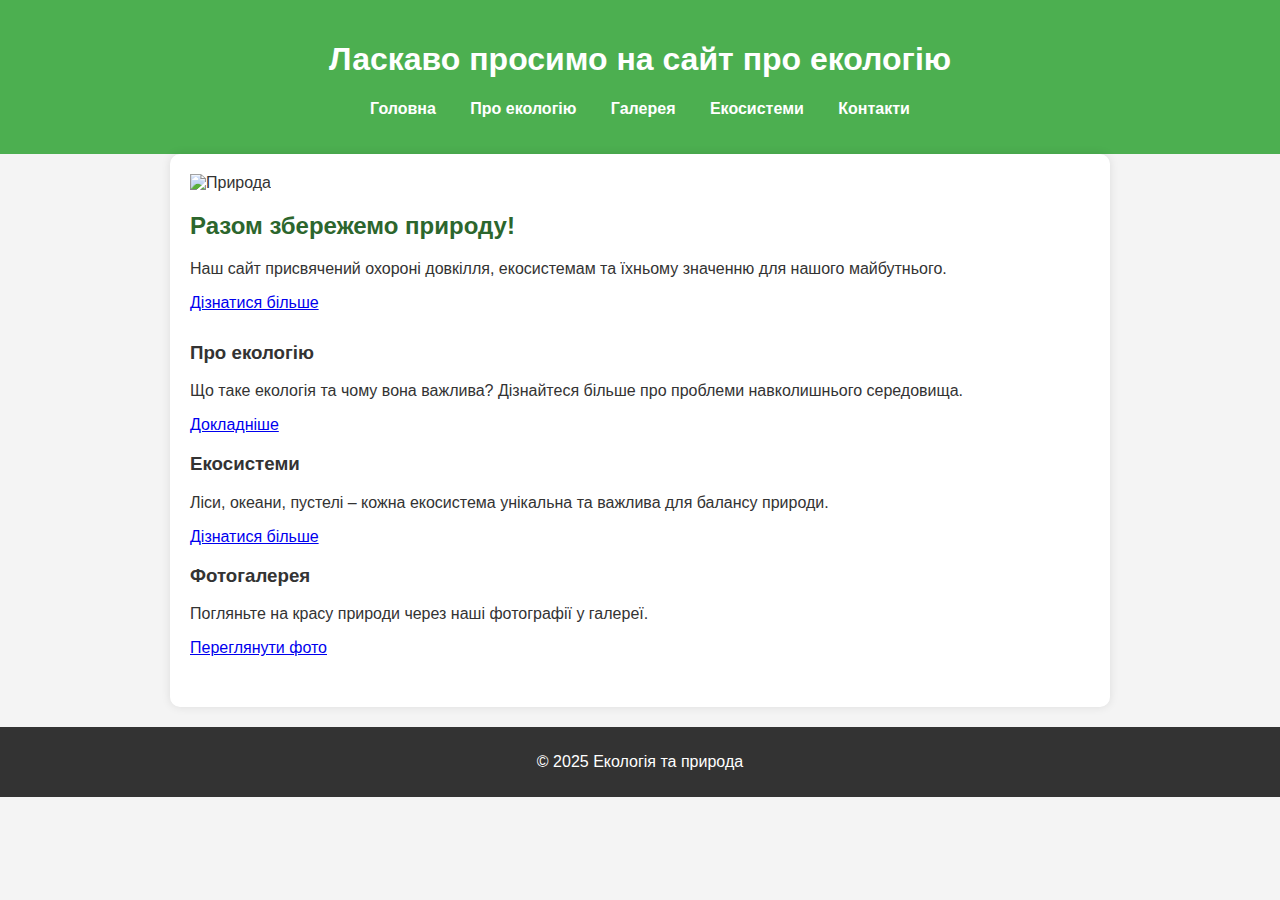
==== index.html @ 56079e5f "WEB" ====
﻿<!DOCTYPE html>
<html lang="uk">
<head>
    <meta charset="UTF-8">
    <meta name="viewport" content="width=device-width, initial-scale=1.0">
    <title>Екологія та природа</title>
    <link rel="stylesheet" href="styles/style.css">
</head>
<body>
    <header>
        <h1>Ласкаво просимо на сайт про екологію</h1>
        <nav>
            <ul>
                <li><a href="index.html">Головна</a></li>
                <li><a href="about.html">Про екологію</a></li>
                <li><a href="gallery.html">Галерея</a></li>
                <li><a href="ecosystems.html">Екосистеми</a></li>
                <li><a href="contact.html">Контакти</a></li>
            </ul>
        </nav>
    </header>

    <main>
        <section class="hero">
            <img src="images/nature-main.jpg" alt="Природа">
            <div class="hero-text">
                <h2>Разом збережемо природу!</h2>
                <p>Наш сайт присвячений охороні довкілля, екосистемам та їхньому значенню для нашого майбутнього.</p>
                <a href="about.html" class="btn">Дізнатися більше</a>
            </div>
        </section>

        <section class="features">
            <div class="feature">
                <h3>Про екологію</h3>
                <p>Що таке екологія та чому вона важлива? Дізнайтеся більше про проблеми навколишнього середовища.</p>
                <a href="about.html">Докладніше</a>
            </div>
            <div class="feature">
                <h3>Екосистеми</h3>
                <p>Ліси, океани, пустелі – кожна екосистема унікальна та важлива для балансу природи.</p>
                <a href="ecosystems.html">Дізнатися більше</a>
            </div>
            <div class="feature">
                <h3>Фотогалерея</h3>
                <p>Погляньте на красу природи через наші фотографії у галереї.</p>
                <a href="gallery.html">Переглянути фото</a>
            </div>
        </section>
    </main>

    <footer>
        <p>© 2025 Екологія та природа</a></p>
    </footer>
</body>
</html>
---- styles/style.css ----
﻿body {
    font-family: Arial, sans-serif;
    margin: 0;
    padding: 0;
    background-color: #f4f4f4;
    color: #333;
}

header {
    background: #4CAF50;
    color: white;
    padding: 20px;
    text-align: center;
}

nav ul {
    list-style: none;
    padding: 0;
}

    nav ul li {
        display: inline;
        margin: 0 15px;
    }

        nav ul li a {
            text-decoration: none;
            color: white;
            font-weight: bold;
        }

main {
    padding: 20px;
    max-width: 900px;
    margin: 0 auto;
    background: white;
    border-radius: 10px;
    box-shadow: 0px 0px 10px rgba(0, 0, 0, 0.1);
}

/* Галерея */
.gallery {
    display: flex;
    flex-wrap: wrap;
    gap: 15px;
    justify-content: center;
    margin-top: 20px;
}

.gallery-item {
    width: 30%;
    text-align: center;
}

    .gallery-item img {
        width: 100%;
        height: auto;
        border-radius: 10px;
        box-shadow: 0 0 10px rgba(0, 0, 0, 0.2);
        transition: transform 0.3s ease;
        cursor: pointer;
    }

        .gallery-item img:hover {
            transform: scale(1.05);
        }

.lightbox {
    display: none;
    position: fixed;
    top: 0;
    left: 0;
    width: 100%;
    height: 100%;
    background: rgba(0, 0, 0, 0.8);
    justify-content: center;
    align-items: center;
}

    .lightbox img {
        max-width: 90%;
        max-height: 90%;
        border-radius: 10px;
    }

section {
    margin-bottom: 30px;
}

h2 {
    color: #2c662d;
}

.contacts {
    display: flex;
    flex-wrap: wrap;
    gap: 20px;
    justify-content: center;
    margin-top: 20px;
}

.person {
    background: #f8f8f8;
    padding: 15px;
    border-radius: 10px;
    text-align: center;
    width: 250px;
    box-shadow: 0 0 10px rgba(0, 0, 0, 0.1);
}

    .person img {
        width: 100px;
        height: 100px;
        border-radius: 50%;
        margin-bottom: 10px;
    }

    .person h3 {
        margin: 10px 0 5px;
    }

    .person p {
        font-size: 14px;
        color: #555;
    }

form {
    display: flex;
    flex-direction: column;
    gap: 10px;
    max-width: 400px;
    margin: 0 auto;
}

input, textarea, button {
    padding: 10px;
    border: 1px solid #ccc;
    border-radius: 5px;
    font-size: 16px;
}

textarea {
    height: 100px;
    resize: vertical;
}

button {
    background: #4CAF50;
    color: white;
    border: none;
    cursor: pointer;
    font-weight: bold;
}

    button:hover {
        background: #45a049;
    }

footer {
    text-align: center;
    padding: 10px;
    background: #333;
    color: white;
    margin-top: 20px;
}

@media (max-width: 768px) {
    .gallery img {
        width: 45%;
    }

    .contacts {
        flex-direction: column;
        align-items: center;
    }

    .person {
        width: 90%;
    }
}

@media (max-width: 480px) {
    .gallery img {
        width: 100%;
    }
}
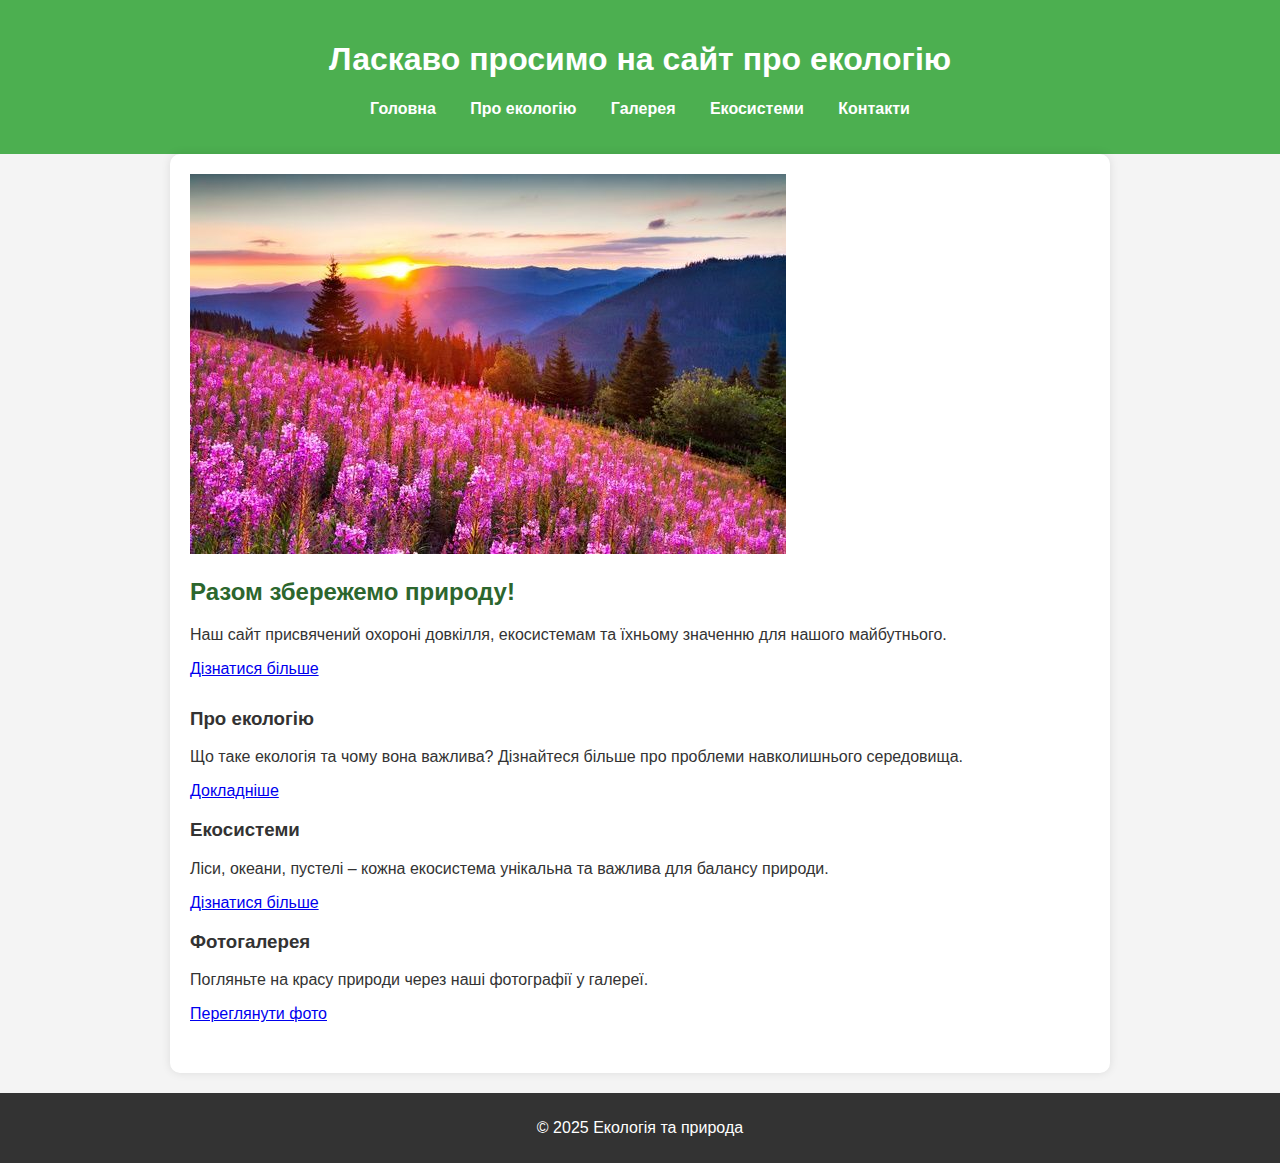
==== commit b4f3f1f8: "WEB" ====
--- a/index.html
+++ b/index.html
@@ -22,7 +22,7 @@
 
     <main>
         <section class="hero">
-            <img src="images/nature-main.jpg" alt="Природа">
+            <img src="images/1a.jpg" alt="Природа">
             <div class="hero-text">
                 <h2>Разом збережемо природу!</h2>
                 <p>Наш сайт присвячений охороні довкілля, екосистемам та їхньому значенню для нашого майбутнього.</p>
